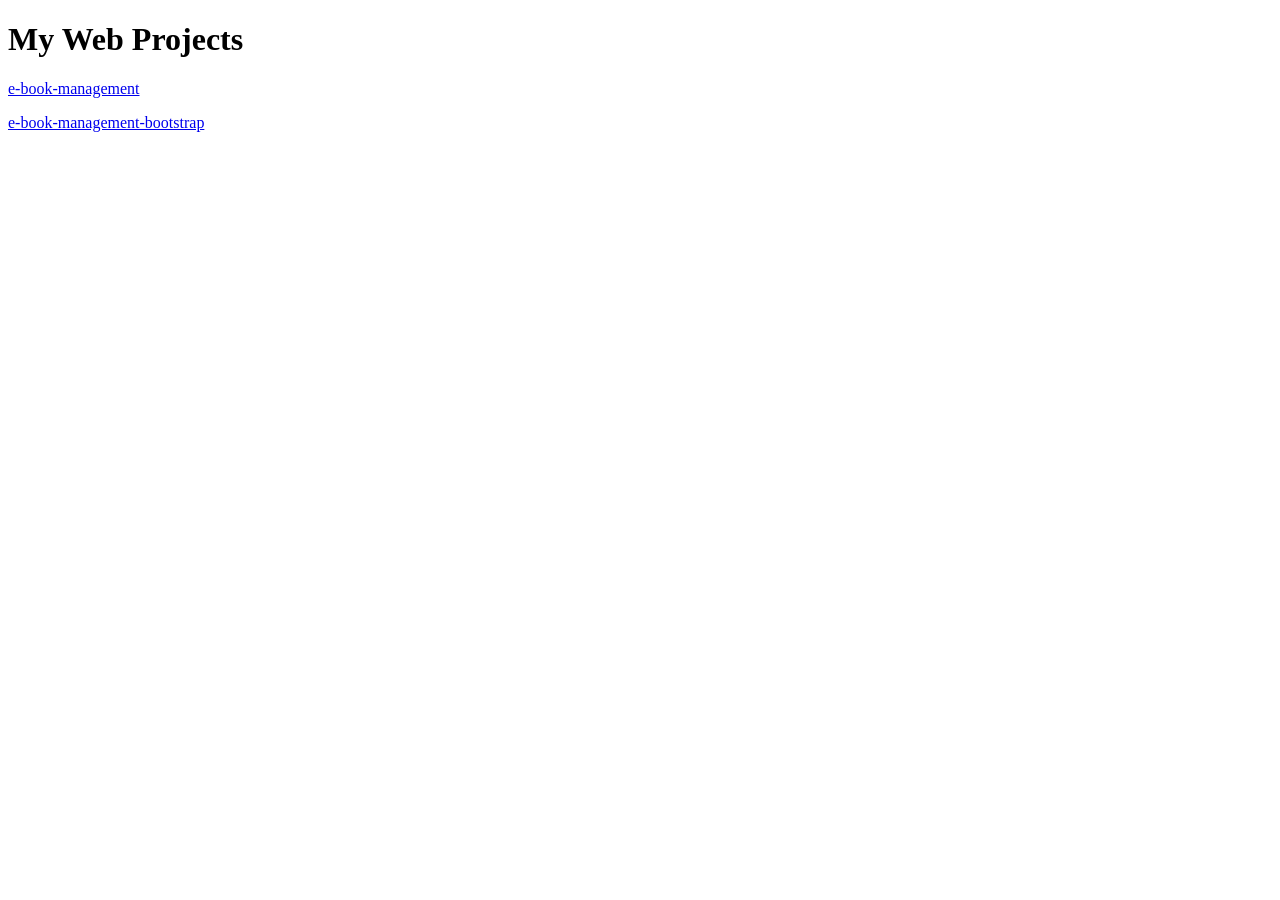
==== index.html @ cd7d84de "Update index.html" ====
<!DOCTYPE html>
<html>
<body>
  <h1>My Web Projects</h1>
  <p><a href="./e-book-management/">e-book-management</a></p>
  <p><a href="./e-book-management-bootstrap/">e-book-management-bootstrap</a></p>
</body>
</html>
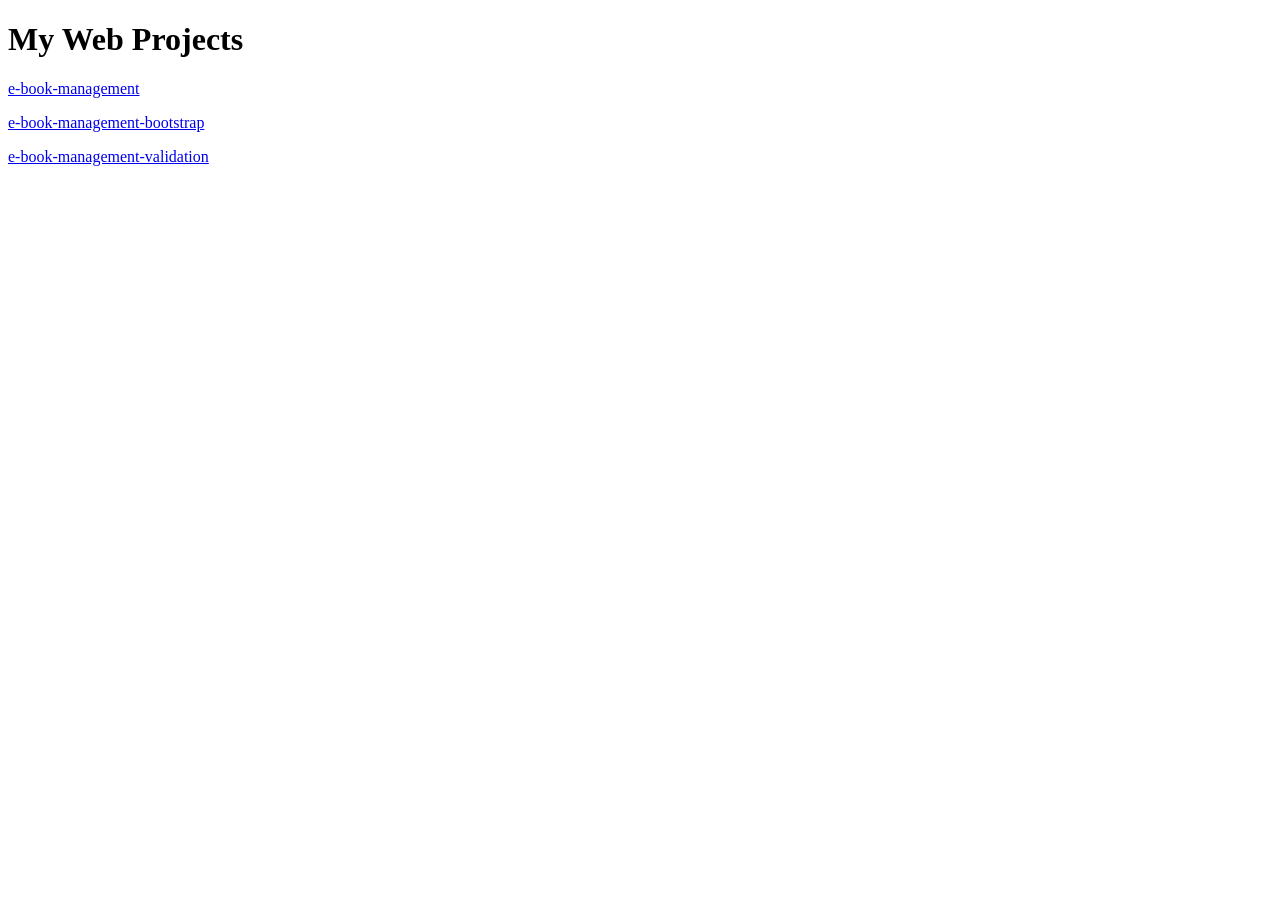
==== commit 62d6e84c: "Update index.html" ====
--- a/index.html
+++ b/index.html
@@ -4,5 +4,6 @@
   <h1>My Web Projects</h1>
   <p><a href="./e-book-management/">e-book-management</a></p>
   <p><a href="./e-book-management-bootstrap/">e-book-management-bootstrap</a></p>
+  <p><a href="./e-book-management-validation/">e-book-management-validation</a></p>
 </body>
 </html>
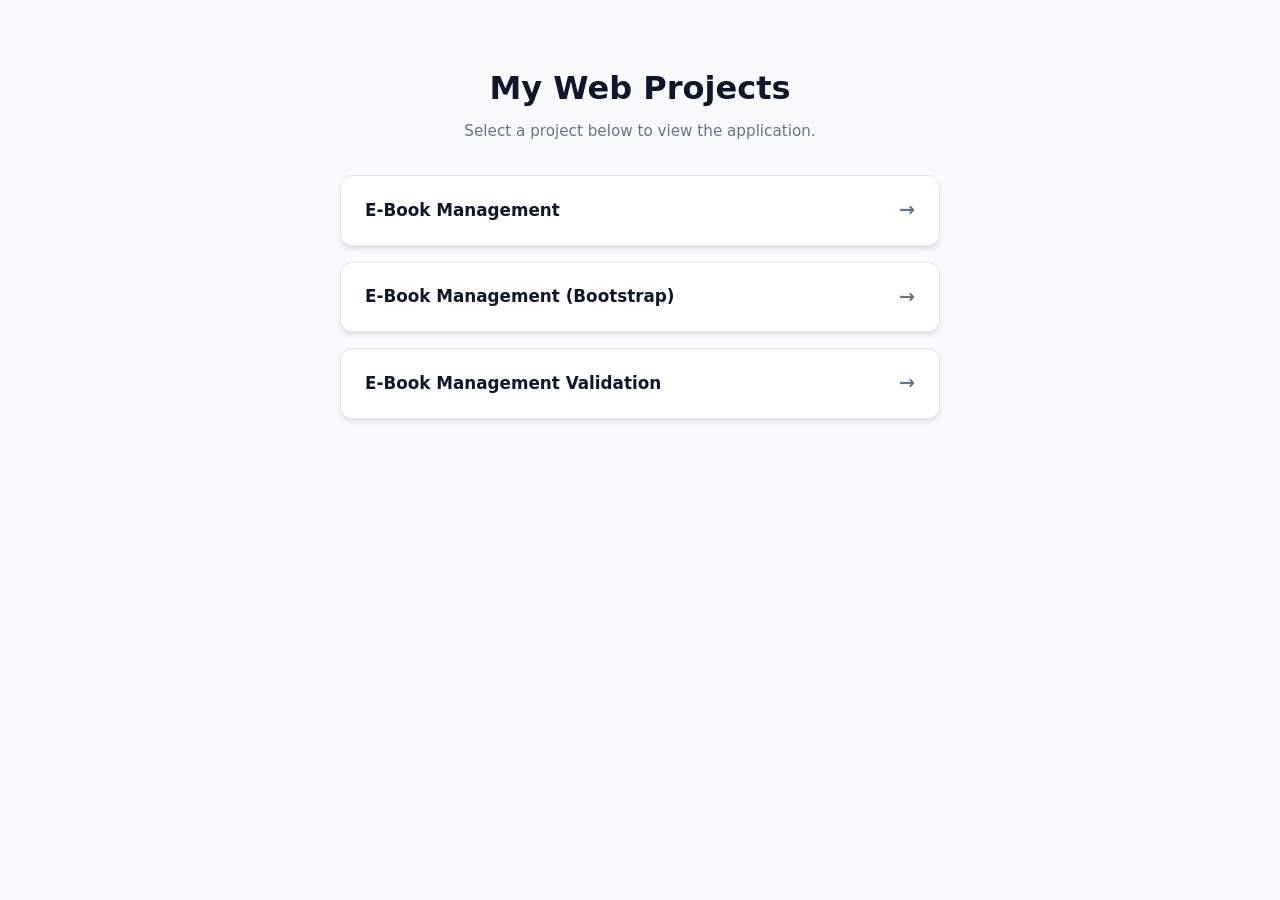
==== commit d8289012: "Update index.html" ====
--- a/index.html
+++ b/index.html
@@ -1,9 +1,139 @@
 <!DOCTYPE html>
-<html>
+<html lang="en">
+<head>
+  <meta charset="UTF-8">
+  <meta name="viewport" content="width=device-width, initial-scale=1.0">
+  <title>My Web Projects</title>
+  <style>
+    /* CSS Reset & Variables */
+    * {
+      box-sizing: border-box;
+      margin: 0;
+      padding: 0;
+    }
+
+    :root {
+      --bg-color: #f8fafc;
+      --card-bg: #ffffff;
+      --text-main: #0f172a;
+      --text-muted: #64748b;
+      --primary: #2563eb;
+      --primary-hover: #1d4ed8;
+      --border: #e2e8f0;
+      --shadow: 0 4px 6px -1px rgba(0, 0, 0, 0.1), 0 2px 4px -2px rgba(0, 0, 0, 0.05);
+      --shadow-hover: 0 10px 15px -3px rgba(0, 0, 0, 0.1), 0 4px 6px -4px rgba(0, 0, 0, 0.1);
+    }
+
+    body {
+      font-family: system-ui, -apple-system, BlinkMacSystemFont, 'Segoe UI', Roboto, Oxygen, Ubuntu, Cantarell, sans-serif;
+      background-color: var(--bg-color);
+      color: var(--text-main);
+      line-height: 1.5;
+      padding: 2rem 1rem;
+      min-height: 100vh;
+      display: flex;
+      justify-content: center;
+      align-items: flex-start;
+    }
+
+    .container {
+      width: 100%;
+      max-width: 600px;
+      margin-top: 2rem;
+    }
+
+    header {
+      text-align: center;
+      margin-bottom: 2rem;
+    }
+
+    header h1 {
+      font-size: 2rem;
+      font-weight: 700;
+      color: var(--text-main);
+      margin-bottom: 0.5rem;
+    }
+
+    header p {
+      color: var(--text-muted);
+      font-size: 0.95rem;
+    }
+
+    /* Links / Cards List */
+    .project-list {
+      list-style: none;
+      display: flex;
+      flex-direction: column;
+      gap: 1rem;
+    }
+
+    .project-card {
+      display: flex;
+      align-items: center;
+      justify-content: space-between;
+      padding: 1.25rem 1.5rem;
+      background-color: var(--card-bg);
+      border: 1px solid var(--border);
+      border-radius: 12px;
+      text-decoration: none;
+      color: var(--text-main);
+      font-weight: 600;
+      font-size: 1.05rem;
+      box-shadow: var(--shadow);
+      transition: all 0.2s ease-in-out;
+    }
+
+    .project-card:hover {
+      transform: translateY(-2px);
+      box-shadow: var(--shadow-hover);
+      border-color: var(--primary);
+      color: var(--primary);
+    }
+
+    /* Arrow icon styling */
+    .project-card::after {
+      content: '→';
+      font-size: 1.2rem;
+      color: var(--text-muted);
+      transition: transform 0.2s ease-in-out, color 0.2s ease-in-out;
+    }
+
+    .project-card:hover::after {
+      color: var(--primary);
+      transform: translateX(4px);
+    }
+  </style>
+</head>
 <body>
-  <h1>My Web Projects</h1>
-  <p><a href="./e-book-management/">e-book-management</a></p>
-  <p><a href="./e-book-management-bootstrap/">e-book-management-bootstrap</a></p>
-  <p><a href="./e-book-management-validation/">e-book-management-validation</a></p>
+
+  <div class="container">
+    <header>
+      <h1>My Web Projects</h1>
+      <p>Select a project below to view the application.</p>
+    </header>
+
+    <main>
+      <nav>
+        <ul class="project-list">
+          <li>
+            <a class="project-card" href="./e-book-management/">
+              E-Book Management
+            </a>
+          </li>
+          <li>
+            <a class="project-card" href="./e-book-management-bootstrap/">
+              E-Book Management (Bootstrap)
+            </a>
+          </li>
+          <li>
+            <a class="project-card" href="./javascript_for_exp1%26exp_2/register.html">
+              E-Book Management Validation
+            </a>
+          </li>
+        </ul>
+      </nav>
+    </main>
+  </div>
+
 </body>
 </html>
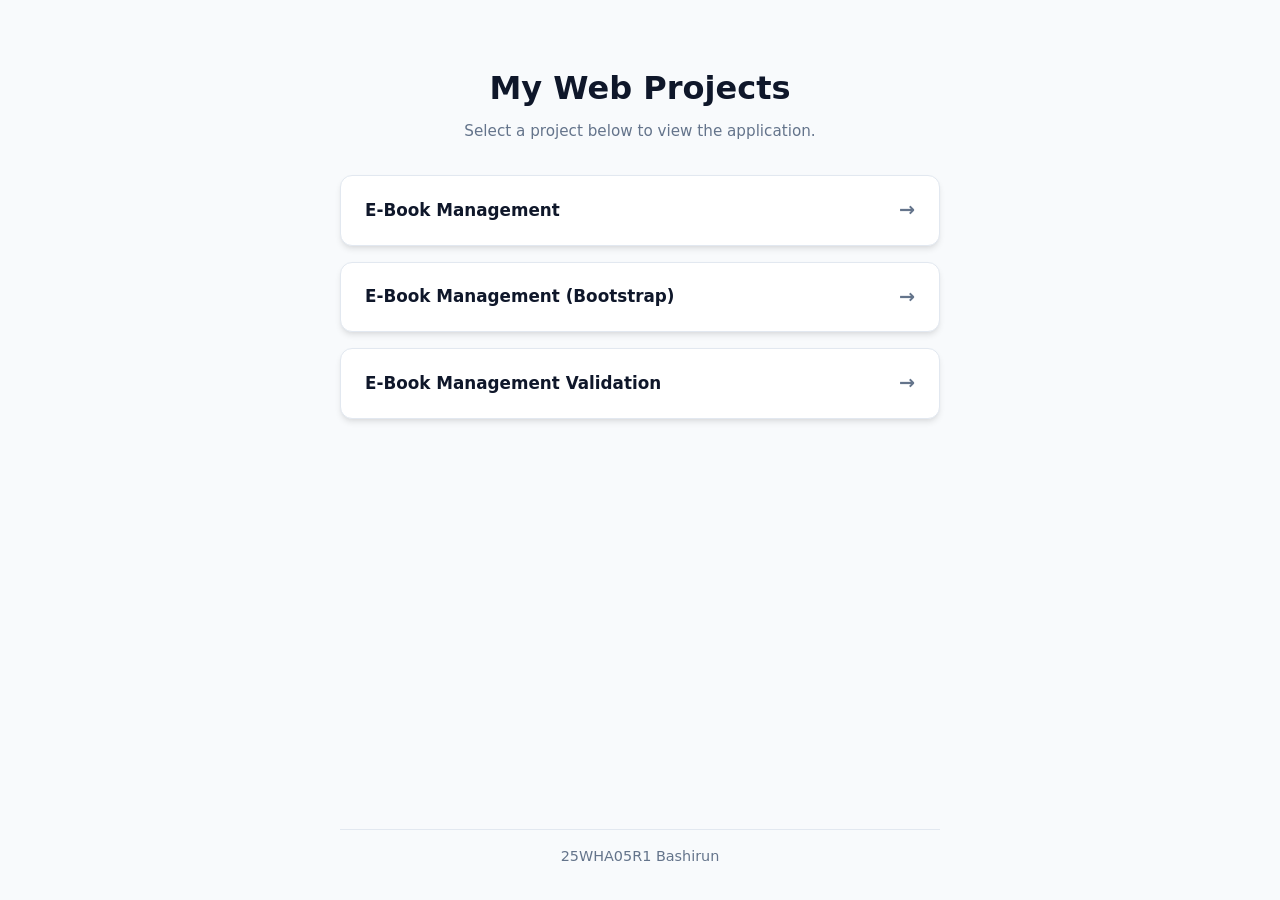
==== commit 62ec658e: "Update index.html" ====
--- a/index.html
+++ b/index.html
@@ -18,7 +18,6 @@
       --text-main: #0f172a;
       --text-muted: #64748b;
       --primary: #2563eb;
-      --primary-hover: #1d4ed8;
       --border: #e2e8f0;
       --shadow: 0 4px 6px -1px rgba(0, 0, 0, 0.1), 0 2px 4px -2px rgba(0, 0, 0, 0.05);
       --shadow-hover: 0 10px 15px -3px rgba(0, 0, 0, 0.1), 0 4px 6px -4px rgba(0, 0, 0, 0.1);
@@ -32,8 +31,9 @@
       padding: 2rem 1rem;
       min-height: 100vh;
       display: flex;
-      justify-content: center;
-      align-items: flex-start;
+      flex-direction: column;
+      align-items: center;
+      justify-content: space-between;
     }
 
     .container {
@@ -102,6 +102,19 @@
       color: var(--primary);
       transform: translateX(4px);
     }
+
+    /* Footer Styling */
+    footer {
+      margin-top: 3rem;
+      padding-top: 1rem;
+      border-top: 1px solid var(--border);
+      width: 100%;
+      max-width: 600px;
+      text-align: center;
+      color: var(--text-muted);
+      font-size: 0.9rem;
+      font-weight: 500;
+    }
   </style>
 </head>
 <body>
@@ -135,5 +148,12 @@
     </main>
   </div>
 
+  <footer>
+    <p>25WHA05R1 Bashirun</p>
+  </footer>
+
 </body>
 </html>
+
+</body>
+</html>
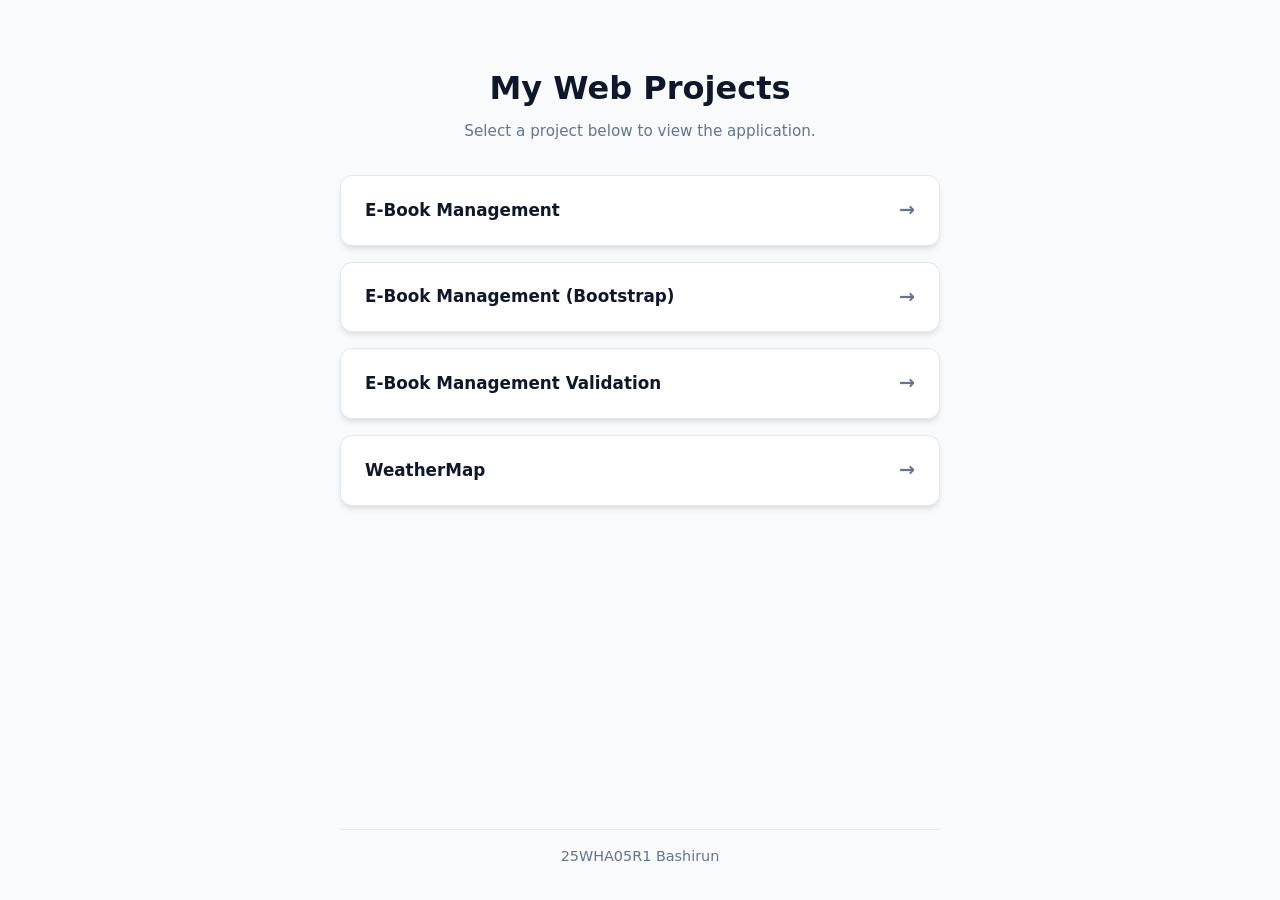
==== commit b772dc14: "Update index.html" ====
--- a/index.html
+++ b/index.html
@@ -143,6 +143,11 @@
               E-Book Management Validation
             </a>
           </li>
+          <li>
+            <a class="project-card" href="./weathermap/">
+              WeatherMap
+            </a>
+          </li>
         </ul>
       </nav>
     </main>
@@ -155,5 +160,4 @@
 </body>
 </html>
 
-</body>
-</html>
+
